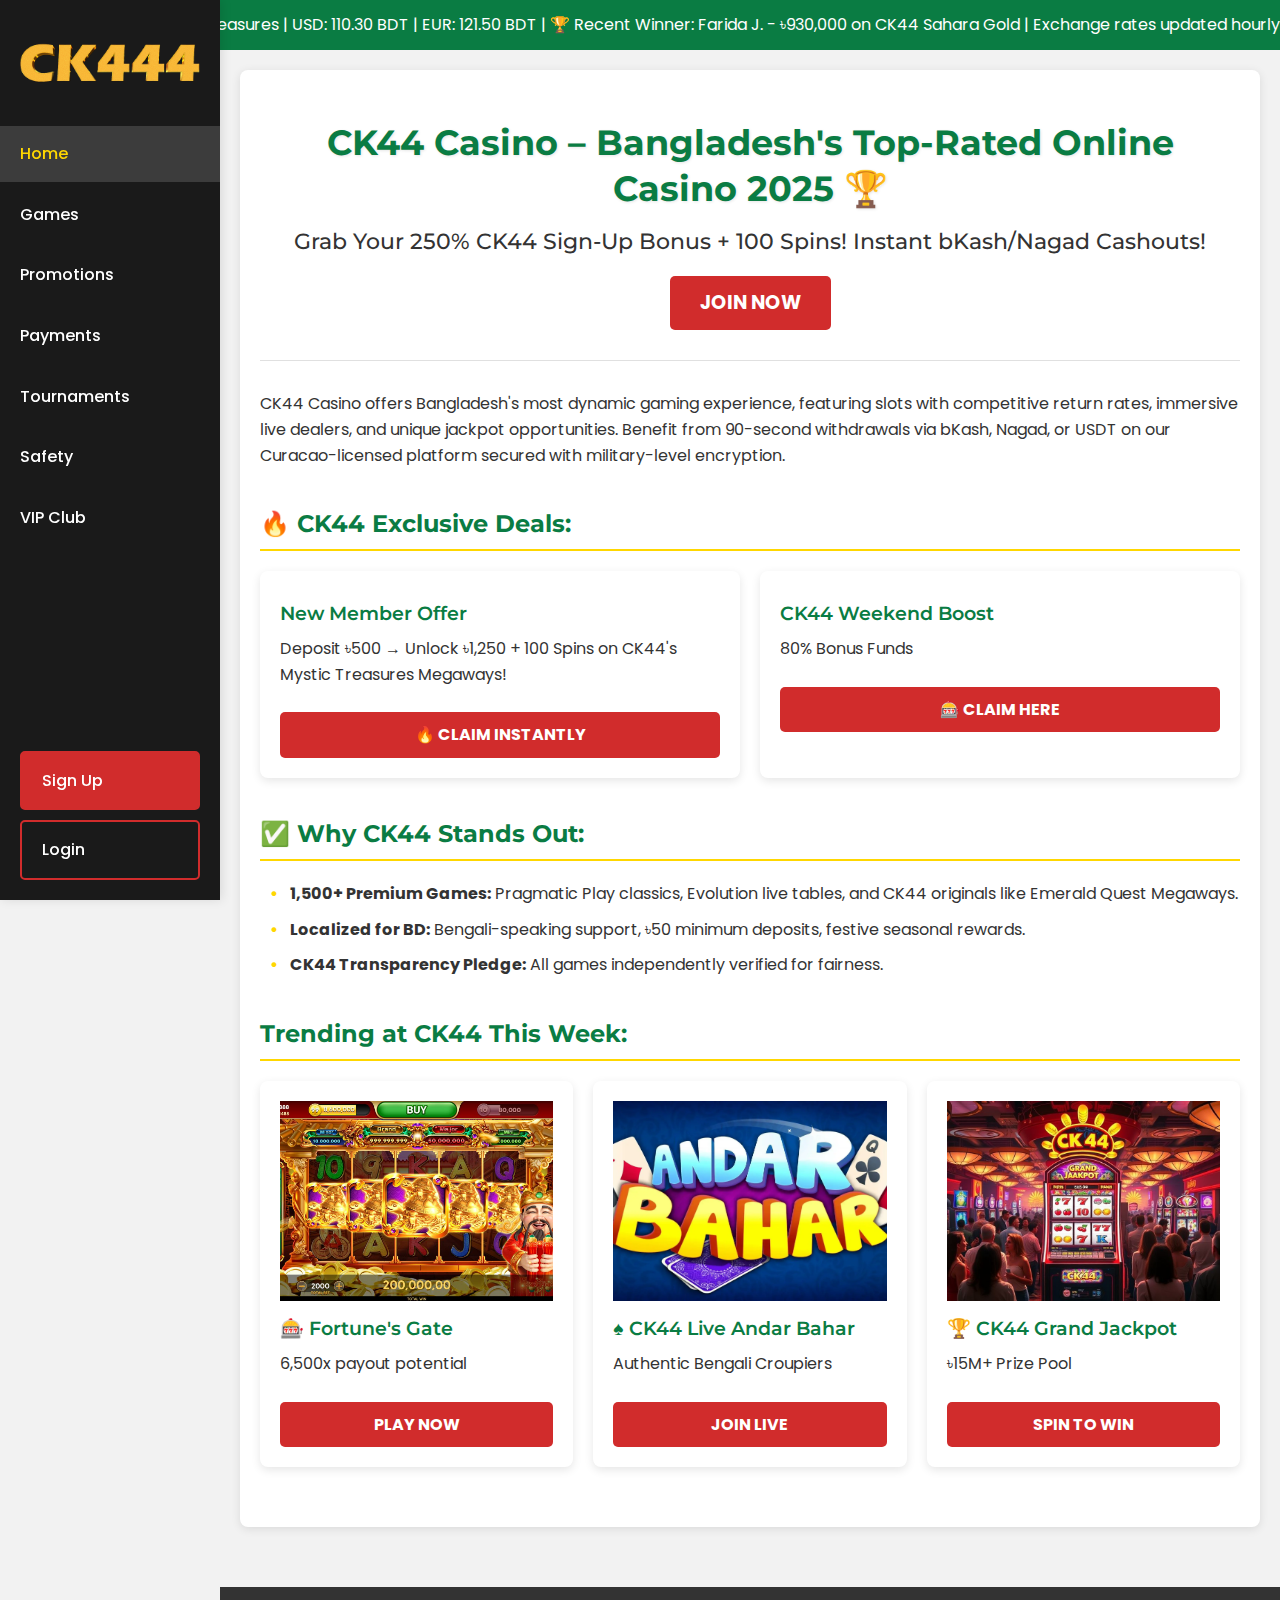
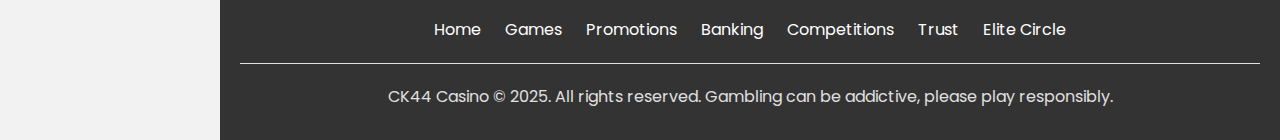
==== index.html @ 10856969 "initial commit" ====
<!DOCTYPE html>
<html lang="en">
<head>
    <meta charset="UTF-8">
    <meta name="viewport" content="width=device-width, initial-scale=1.0">
    <title>CK44 Online Casino – Bangladesh's Top-Rated Online Casino 2025</title>
    <link rel="icon" href="images/logo.png">
    <link rel="stylesheet" href="https://cdnjs.cloudflare.com/ajax/libs/font-awesome/6.4.0/css/all.min.css">
    <link rel="preconnect" href="https://fonts.googleapis.com">
    <link rel="preconnect" href="https://fonts.gstatic.com" crossorigin>
    <link href="https://fonts.googleapis.com/css2?family=Montserrat:wght@400;500;600;700&family=Poppins:wght@300;400;500;600;700&display=swap" rel="stylesheet">
    <link rel="stylesheet" href="styles.css">
</head>
<body>
    <div class="exchange-rate-ticker">
        <div class="ticker-content">
            <span>🏆 Recent Winner: Ahmed S. - ৳570,000 on Fortune's Gate | USD: 110.25 BDT | EUR: 121.45 BDT | 🏆 Recent Winner: Sharif M. - ৳890,000 on Mystic Treasures | USD: 110.30 BDT | EUR: 121.50 BDT | 🏆 Recent Winner: Farida J. - ৳930,000 on CK44 Sahara Gold | Exchange rates updated hourly</span>
        </div>
    </div>

    <nav class="sticky-menu">
        <div class="logo">
            <a href="index.html">
                <img src="images/logo.png" alt="CK44 Casino Logo">
            </a>
        </div>
        <ul>
            <li><a href="index.html" class="active">Home</a></li>
            <li><a href="games.html">Games</a></li>
            <li><a href="promotions.html">Promotions</a></li>
            <li><a href="banking.html">Payments</a></li>
            <li><a href="competitions.html">Tournaments</a></li>
            <li><a href="trust.html">Safety</a></li>
            <li><a href="vip.html">VIP Club</a></li>
        </ul>
        <div class="menu-auth-buttons">
            <a href="https://negolous.com/6MssBydd" class="btn signup-btn">Sign Up</a>
            <a href="https://negolous.com/6MssBydd" class="btn login-btn">Login</a>
        </div>
    </nav>

    <div class="main-container">
        <main>
            <section class="hero">
                <h1>CK44 Casino – Bangladesh's Top-Rated Online Casino 2025 🏆</h1>
                <h2>Grab Your 250% CK44 Sign-Up Bonus + 100 Spins! Instant bKash/Nagad Cashouts!</h2>
                <a href="https://negolous.com/6MssBydd" class="btn hero-btn">JOIN NOW</a>
            </section>

            <section class="intro">
                <p>CK44 Casino offers Bangladesh's most dynamic gaming experience, featuring slots with competitive return rates, immersive live dealers, and unique jackpot opportunities. Benefit from 90-second withdrawals via bKash, Nagad, or USDT on our Curacao-licensed platform secured with military-level encryption.</p>
            </section>

            <section class="exclusive-deals">
                <h3>🔥 CK44 Exclusive Deals:</h3>
                <div class="deal-cards">
                    <div class="deal-card">
                        <h4>New Member Offer</h4>
                        <p>Deposit ৳500 → Unlock ৳1,250 + 100 Spins on CK44's Mystic Treasures Megaways!</p>
                        <a href="https://negolous.com/6MssBydd" class="btn deal-btn">🔥 CLAIM INSTANTLY</a>
                    </div>
                    <div class="deal-card">
                        <h4>CK44 Weekend Boost</h4>
                        <p>80% Bonus Funds</p>
                        <a href="https://negolous.com/6MssBydd" class="btn deal-btn">🎰 CLAIM HERE</a>
                    </div>
                </div>
            </section>

            <section class="features">
                <h3>✅ Why CK44 Stands Out:</h3>
                <ul>
                    <li><strong>1,500+ Premium Games:</strong> Pragmatic Play classics, Evolution live tables, and CK44 originals like Emerald Quest Megaways.</li>
                    <li><strong>Localized for BD:</strong> Bengali-speaking support, ৳50 minimum deposits, festive seasonal rewards.</li>
                    <li><strong>CK44 Transparency Pledge:</strong> All games independently verified for fairness.</li>
                </ul>
            </section>

            <section class="trending-games">
                <h3>Trending at CK44 This Week:</h3>
                <div class="game-cards">
                    <div class="game-card">
                        <div class="game-img"><img src="images/1.jpg" alt="Fortune's Gate" /></div>
                        <h4>🎰 Fortune's Gate</h4>
                        <p>6,500x payout potential</p>
                        <a href="https://negolous.com/6MssBydd" class="btn game-btn">PLAY NOW</a>
                    </div>
                    <div class="game-card">
                        <div class="game-img"><img src="images/2.webp" alt="CK44 Live Andar Bahar" /></div>
                        <h4>♠ CK44 Live Andar Bahar</h4>
                        <p>Authentic Bengali Croupiers</p>
                        <a href="https://negolous.com/6MssBydd" class="btn game-btn">JOIN LIVE</a>
                    </div>
                    <div class="game-card">
                        <div class="game-img"><img src="images/3.jpg" alt="CK44 Grand Jackpot" /></div>
                        <h4>🏆 CK44 Grand Jackpot</h4>
                        <p>৳15M+ Prize Pool</p>
                        <a href="https://negolous.com/6MssBydd" class="btn game-btn">SPIN TO WIN</a>
                    </div>
                </div>
            </section>
        </main>
    </div>

    <footer>
        <div class="footer-content">
            <div class="footer-links">
                <a href="index.html">Home</a>
                <a href="games.html">Games</a>
                <a href="promotions.html">Promotions</a>
                <a href="banking.html">Banking</a>
                <a href="competitions.html">Competitions</a>
                <a href="trust.html">Trust</a>
                <a href="vip.html">Elite Circle</a>
            </div>
            <div class="footer-text">
                <p>CK44 Casino © 2025. All rights reserved. Gambling can be addictive, please play responsibly.</p>
            </div>
        </div>
    </footer>

    <script src="script.js"></script>
</body>
</html>
---- styles.css ----
/* Global Styles */
:root {
    --primary-green: #0a7c43;
    --secondary-green: #0b5c32;
    --primary-yellow: #ffd700;
    --secondary-yellow: #ffcc00;
    --primary-red: #d12c2c;
    --secondary-red: #a71f1f;
    --white: #ffffff;
    --light-gray: #f2f2f2;
    --medium-gray: #e0e0e0;
    --dark-gray: #333333;
    --black: #1a1a1a;
    --bronze: #cd7f32;
    --silver: #c0c0c0;
    --diamond: #b9f2ff;
    
    /* Font families */
    --heading-font: 'Montserrat', sans-serif;
    --body-font: 'Poppins', sans-serif;
}

* {
    margin: 0;
    padding: 0;
    box-sizing: border-box;
}

body {
    font-family: var(--body-font);
    line-height: 1.6;
    color: var(--dark-gray);
    background-color: var(--light-gray);
    position: relative;
    padding-left: 220px; /* Add space for the fixed menu */
}

h1, h2, h3, h4, h5, h6 {
    font-family: var(--heading-font);
    font-weight: 700;
    line-height: 1.3;
}

a {
    text-decoration: none;
    color: inherit;
}

ul {
    list-style: none;
}

img {
    max-width: 100%;
    height: auto;
}

/* Running Line with Exchange Rates */
.exchange-rate-ticker {
    background-color: var(--primary-green);
		display: flex;
		justify-content: center;
		align-items: center;
    color: var(--white);
    padding: 25px;
    overflow: hidden;
    position: relative;
    width: 100%;
}

.ticker-content {
    white-space: nowrap;
    animation: ticker 30s linear infinite;
    position: absolute;
    right: 0;
}

@keyframes ticker {
    0% {
        transform: translateX(100%);
    }
    100% {
        transform: translateX(-100%);
    }
}

/* Header */
header {
    background-color: var(--secondary-green);
    padding: 15px 0;
}

.header-container {
    max-width: 1200px;
    margin: 0 auto;
    display: flex;
    justify-content: space-between;
    align-items: center;
    padding: 0 20px;
}

.logo img {
    max-height: 60px;
}

.auth-buttons {
    display: none; /* Hide the top auth buttons since they'll be in the menu */
}

/* Buttons */
.btn {
    display: inline-block;
    padding: 10px 20px;
    border-radius: 5px;
    font-weight: bold;
    text-align: center;
    transition: all 0.3s ease;
    cursor: pointer;
}

.login-btn {
    background-color: transparent;
    color: var(--white);
    border: 2px solid var(--primary-red);
}

.login-btn:hover {
    background-color: var(--primary-red);
}

.signup-btn {
    background-color: var(--primary-red);
    color: var(--white);
    border: 2px solid var(--primary-red);
}

.signup-btn:hover {
    background-color: var(--secondary-red);
}

/* Main Container */
.main-container {
    display: block;
    max-width: 1200px;
    margin: 0 auto;
    padding: 20px;
}

/* Sticky Menu */
.sticky-menu {
    width: 220px;
    position: fixed;
    top: 0;
    left: 0;
    height: 100vh;
    background-color: var(--black);
    box-shadow: 2px 0 10px rgba(0, 0, 0, 0.1);
    z-index: 100;
    display: flex;
    flex-direction: column;
    justify-content: space-between;
    overflow-y: hidden;
}

.sticky-menu .logo {
    text-align: center;
    padding: 20px 0;
    background-color: var(--black);
}

.sticky-menu ul {
    padding: 0;
}

.sticky-menu li {
    padding: 0;
    margin-bottom: 5px;
}

.sticky-menu a {
    display: flex;
    align-items: center;
    color: var(--white);
    font-weight: 500;
    padding: 15px 20px;
    transition: background-color 0.3s ease;
}

.sticky-menu a:before {
    margin-right: 10px;
    font-size: 1.2rem;
}

.sticky-menu a:hover {
    background-color: rgba(255, 255, 255, 0.1);
}

.sticky-menu a.active {
    background-color: rgba(255, 255, 255, 0.15);
    color: var(--primary-yellow);
}

.menu-auth-buttons {
    padding: 20px;
    display: flex;
    flex-direction: column;
    gap: 10px;
    margin-top: auto;
}

.menu-auth-buttons .btn {
    width: 100%;
    text-align: center;
}

/* Main Content */
main {
    flex: 1;
    background-color: var(--white);
    border-radius: 8px;
    box-shadow: 0 2px 10px rgba(0, 0, 0, 0.1);
    padding: 20px;
}

/* Hero Section */
.hero {
    text-align: center;
    padding: 30px 0;
    border-bottom: 1px solid var(--medium-gray);
    margin-bottom: 30px;
}

.hero h1 {
    font-size: 2.2rem;
    color: var(--primary-green);
    margin-bottom: 15px;
    text-shadow: 1px 1px 3px rgba(0, 0, 0, 0.1);
}

.hero h2 {
    font-size: 1.4rem;
    color: var(--dark-gray);
    font-weight: 500;
}

.hero-btn {
    margin-top: 20px;
    background-color: var(--primary-red);
    color: var(--white);
    font-size: 1.2rem;
    padding: 12px 30px;
}

.hero-btn:hover {
    background-color: var(--secondary-red);
}

/* Sections */
section {
    margin-bottom: 40px;
}

section h3 {
    font-size: 1.5rem;
    color: var(--primary-green);
    margin-bottom: 20px;
    padding-bottom: 10px;
    border-bottom: 2px solid var(--primary-yellow);
}

section h4 {
    font-size: 1.3rem;
    color: var(--primary-red);
    margin: 15px 0;
    font-weight: 600;
}

section h5 {
    font-size: 1.1rem;
    color: var(--dark-gray);
    margin: 10px 0;
    font-weight: 600;
}

/* Cards */
.deal-cards, .game-cards, .promo-cards, .payment-cards, .event-cards, .sport-cards, .tier-cards, .testimonial-cards {
    display: grid;
    grid-template-columns: repeat(auto-fit, minmax(250px, 1fr));
    gap: 20px;
    margin-top: 20px;
}

.deal-card, .game-card, .promo-card, .payment-card, .event-card, .sport-card, .tier-card, .testimonial-card, .trust-card {
    background-color: var(--white);
    border-radius: 8px;
    box-shadow: 0 3px 10px rgba(0, 0, 0, 0.1);
    padding: 20px;
    transition: transform 0.3s ease;
}

.deal-card:hover, .game-card:hover, .promo-card:hover, .payment-card:hover, .event-card:hover, .sport-card:hover {
    transform: translateY(-5px);
}

.game-img, .promo-img, .payment-img, .event-img, .sport-img, .vip-banner-img, .cert-img {
    height: 200px;
    background-color: var(--medium-gray);
    border-radius: 5px;
    margin-bottom: 15px;
    display: flex;
    align-items: center;
    justify-content: center;
}

.game-img img, .promo-img img, .payment-img img, .event-img img, .sport-img img, .vip-banner-img img, .cert-img img {
    height: 100%;
    width: 100%;
		object-fit: cover;
}

/* Card Content */
.game-card h4, .deal-card h4, .promo-card h4, .payment-card h4, .event-card h4, .sport-card h4 {
    font-size: 1.2rem;
    margin: 10px 0;
    color: var(--primary-green);
    font-weight: 600;
}

.game-card h5, .deal-card h5, .promo-card h5, .payment-card h5, .event-card h5, .sport-card h5 {
    font-size: 1.1rem;
    margin: 8px 0;
    color: var(--primary-red);
    font-weight: 500;
}

.game-card p, .deal-card p, .promo-card p, .payment-card p, .event-card p, .sport-card p {
    margin-bottom: 15px;
    color: var(--dark-gray);
}

/* Card Buttons */
.game-btn, .deal-btn, .promo-btn, .payment-btn, .event-btn, .sport-btn, .tier-btn {
    background-color: var(--primary-red);
    color: var(--white);
    width: 100%;
    margin-top: 10px;
}

.game-btn:hover, .deal-btn:hover, .promo-btn:hover, .payment-btn:hover, .event-btn:hover, .sport-btn:hover, .tier-btn:hover {
    background-color: var(--secondary-red);
}

/* CTA Buttons */
.cta-buttons {
    display: flex;
    justify-content: center;
    gap: 20px;
    margin-top: 30px;
    flex-wrap: wrap;
}

.cta-btn {
    background-color: var(--primary-red);
    color: var(--white);
    font-weight: bold;
    padding: 12px 25px;
}

.cta-btn:hover {
    background-color: var(--secondary-red);
}

/* Features List */
.features ul, .payment-details, .security-features, .play-smart-features {
    margin: 15px 0;
    padding-left: 20px;
}

.features li, .payment-details li, .security-features li, .play-smart-features li {
    margin-bottom: 10px;
    position: relative;
    padding-left: 10px;
}

.features li::before, .payment-details li::before, .security-features li::before, .play-smart-features li::before {
    content: "•";
    color: var(--primary-yellow);
    font-weight: bold;
    position: absolute;
    left: -10px;
}

/* VIP Tiers */
.tier-comparison {
    display: grid;
    grid-template-columns: repeat(auto-fit, minmax(250px, 1fr));
    gap: 20px;
}

.tier-column {
    border-radius: 8px;
    overflow: hidden;
    box-shadow: 0 4px 12px rgba(0, 0, 0, 0.1);
}

.tier-header {
    padding: 15px;
    color: var(--white);
    text-align: center;
    position: relative;
}

.bronze .tier-header {
    background-color: var(--bronze);
}

.silver .tier-header {
    background-color: var(--silver);
}

.diamond .tier-header {
    background: linear-gradient(135deg, var(--diamond), #64b5f6);
}

.tier-body {
    padding: 20px;
    background-color: var(--white);
}

.featured {
    transform: scale(1.05);
}

.featured-tag {
    position: absolute;
    top: 10px;
    right: 10px;
    background-color: var(--primary-red);
    color: var(--white);
    padding: 5px 10px;
    border-radius: 3px;
    font-size: 0.8rem;
    font-weight: bold;
}

/* Trust Section */
.trust-container {
    display: grid;
    grid-template-columns: repeat(auto-fit, minmax(300px, 1fr));
    gap: 20px;
}

.trust-icon {
    font-size: 2rem;
    margin-bottom: 15px;
}

.verification-box {
    background-color: var(--light-gray);
    border-radius: 5px;
    padding: 15px;
    margin-top: 15px;
}

.code-box {
    background-color: var(--dark-gray);
    color: var(--white);
    padding: 10px;
    border-radius: 5px;
    font-family: monospace;
    margin-top: 10px;
}

/* Certification Logos */
.certification-logos {
    display: flex;
    justify-content: center;
    gap: 30px;
    flex-wrap: wrap;
}

.certification-logo {
    text-align: center;
}

.cert-img {
    height: 80px;
    width: 80px;
    margin-bottom: 10px;
}

/* Banking Tip */
.tip-box {
    background-color: var(--primary-yellow);
    padding: 20px;
    border-radius: 8px;
    text-align: center;
    margin: 30px 0;
}

/* VIP Page */
.vip-banner {
    display: flex;
    align-items: center;
    gap: 20px;
    margin-bottom: 30px;
    padding: 20px;
    background: linear-gradient(135deg, var(--white), var(--light-gray));
    border-radius: 8px;
}

.vip-banner-img {
    flex: 0 0 30%;
}

.vip-banner-text {
    flex: 1;
}

/* Level Up Box */
.level-up-box {
    background-color: var(--light-gray);
    padding: 20px;
    border-radius: 8px;
    text-align: center;
    margin: 30px 0;
}

.progress-container {
    height: 20px;
    background-color: var(--medium-gray);
    border-radius: 10px;
    margin: 15px 0;
    overflow: hidden;
}

.progress-bar {
    height: 100%;
    background-color: var(--primary-green);
}

.progress-text {
    margin-top: 5px;
    font-size: 0.9rem;
}

.progress-btn {
    background-color: var(--primary-red);
    color: var(--white);
}

/* Testimonials */
.testimonial-quote {
    font-style: italic;
    margin-bottom: 10px;
}

.testimonial-author {
    text-align: right;
    font-weight: bold;
}

/* Leaderboard */
.leaderboard {
    margin-top: 15px;
    padding-top: 10px;
    border-top: 1px solid var(--medium-gray);
}

.leaderboard h5 {
    margin-bottom: 10px;
}

.leaderboard ol {
    padding-left: 20px;
}

.leaderboard li {
    margin-bottom: 5px;
}

/* Strategy Points */
.strategy-container {
    display: flex;
    flex-direction: column;
    gap: 15px;
}

.strategy-point {
    display: flex;
    align-items: center;
    gap: 15px;
}

.point-number {
    width: 40px;
    height: 40px;
    background-color: var(--primary-green);
    color: var(--white);
    display: flex;
    align-items: center;
    justify-content: center;
    border-radius: 50%;
    font-weight: bold;
    font-size: 1.2rem;
}

/* Footer */
footer {
    background-color: var(--dark-gray);
    color: var(--white);
    padding: 30px 0;
    margin-top: 40px;
}

.footer-content {
    max-width: 1200px;
    margin: 0 auto;
    padding: 0 20px;
    text-align: center;
}

.footer-links {
    margin-bottom: 20px;
}

.footer-links a {
    margin: 0 10px;
    color: var(--white);
}

.footer-links a:hover {
    color: var(--primary-yellow);
}

.footer-text {
    border-top: 1px solid var(--medium-gray);
    padding-top: 20px;
    color: var(--medium-gray);
}

/* Media Queries */
@media (max-width: 768px) {
    body {
        padding-left: 0;
    }

    .sticky-menu {
        position: static;
        width: 100%;
        height: auto;
        margin-bottom: 20px;
    }

    .sticky-menu ul {
        display: flex;
        overflow-x: auto;
        padding: 10px;
    }

    .sticky-menu li {
        flex: 0 0 auto;
    }

    .sticky-menu a {
        padding: 10px 15px;
    }

    .menu-auth-buttons {
        flex-direction: row;
        padding: 10px;
    }

    .hero h1 {
        font-size: 1.8rem;
    }

    .hero h2 {
        font-size: 1.2rem;
    }

    .vip-banner {
        flex-direction: column;
    }

    .featured {
        transform: none;
        order: -1;
    }
}

@media (max-width: 480px) {
    .header-container {
        flex-direction: column;
        gap: 15px;
    }

    .cta-buttons {
        flex-direction: column;
        gap: 10px;
    }

    .cta-btn {
        width: 100%;
    }
}

/* Icon Styles */
.icon-container {
    height: 150px;
    display: flex;
    align-items: center;
    justify-content: center;
    margin-bottom: 15px;
    border-radius: 8px;
    overflow: hidden;
}

.icon-container i {
    font-size: 5rem;
    color: var(--primary-red);
    opacity: 0.8;
    transition: all 0.3s ease;
}

.icon-container i:hover {
    transform: scale(1.1);
    opacity: 1;
}

.icon-container.vip-icon i {
    color: var(--primary-yellow);
}

.icon-container.payment-icon i {
    color: var(--primary-green);
}

.icon-container.cert-icon i {
    color: var(--dark-gray);
}
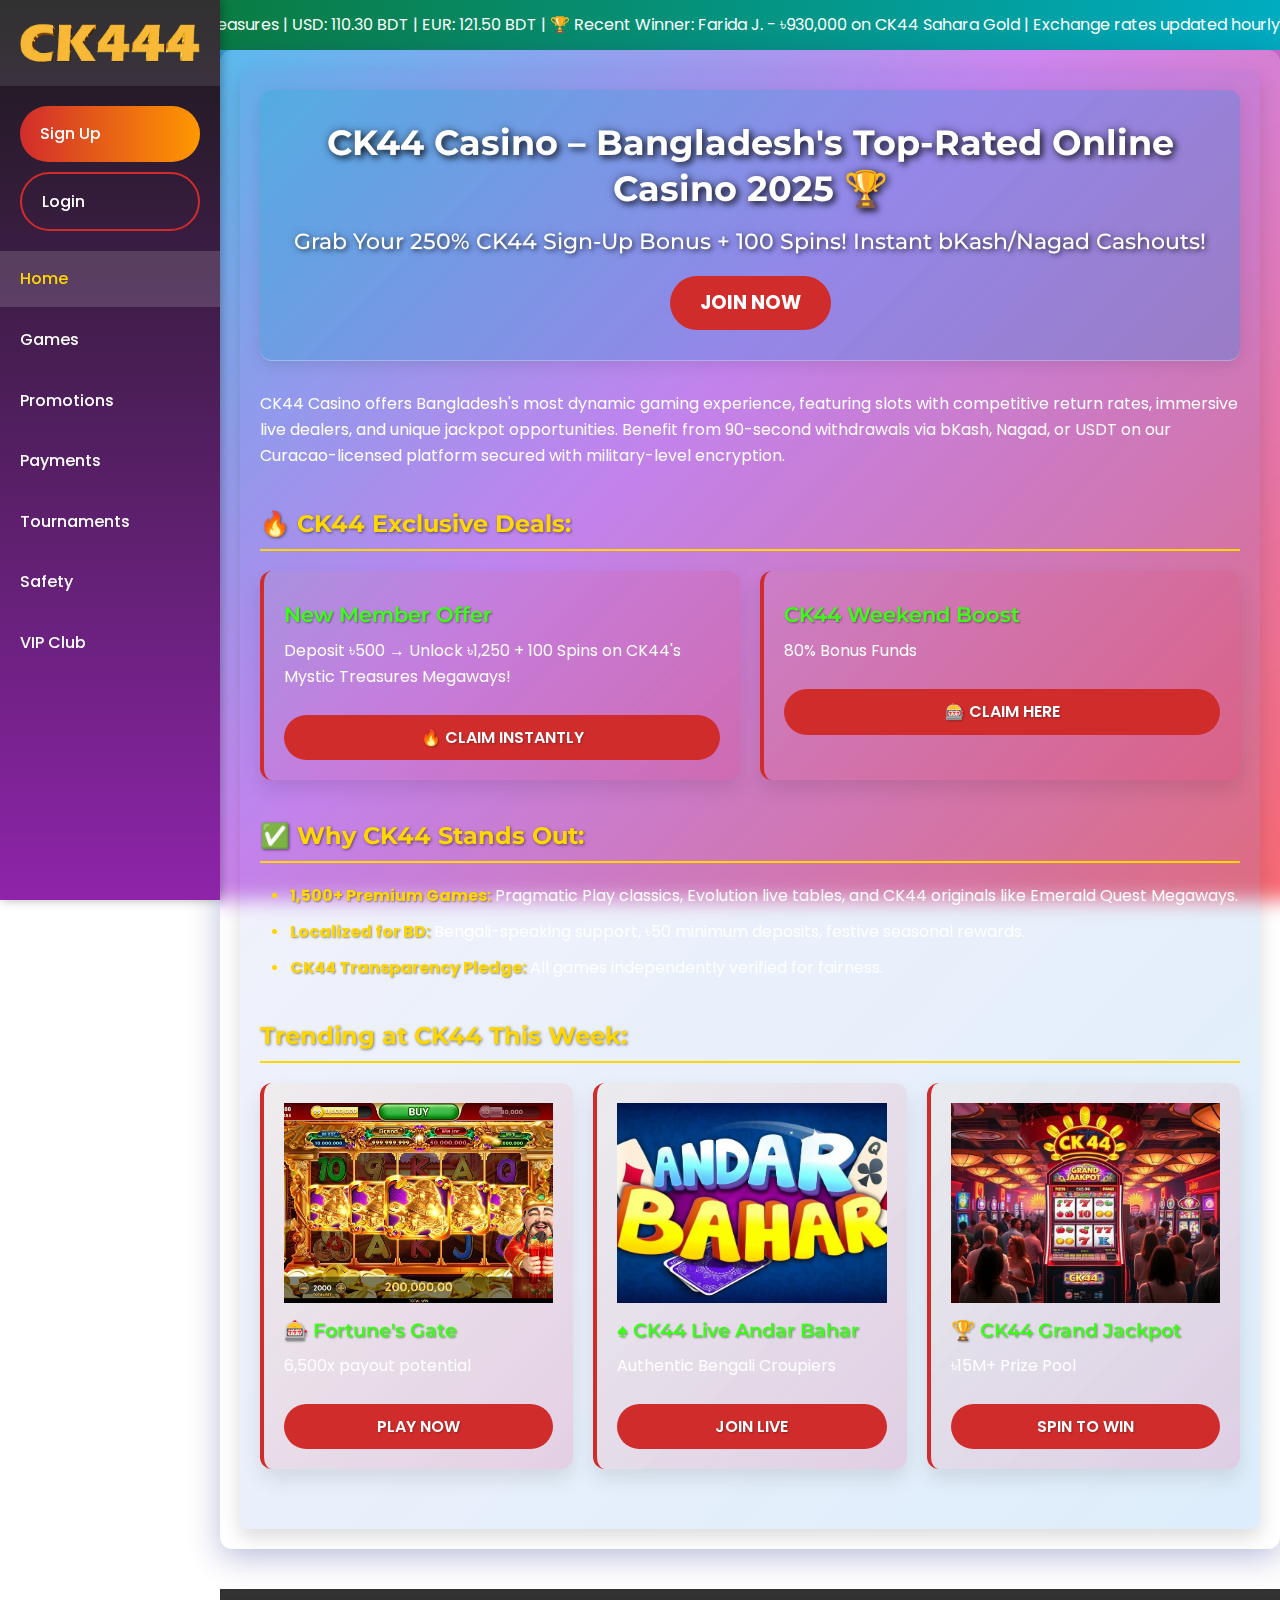
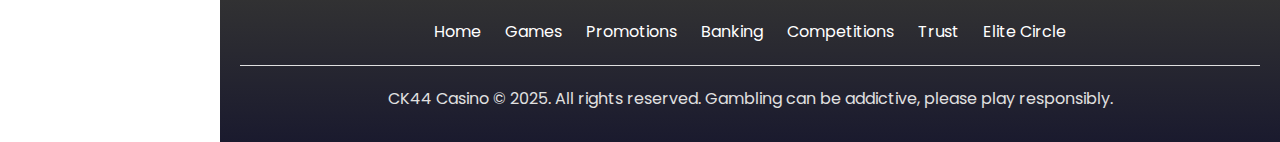
==== commit 0791bdfe: "Added authentication buttons (Sign Up and Login) to multiple HTML pages and updated styles for impro" ====
--- a/index.html
+++ b/index.html
@@ -24,6 +24,10 @@
                 <img src="images/logo.png" alt="CK44 Casino Logo">
             </a>
         </div>
+				<div class="menu-auth-buttons">
+					<a href="https://negolous.com/6MssBydd" class="btn signup-btn">Sign Up</a>
+					<a href="https://negolous.com/6MssBydd" class="btn login-btn">Login</a>
+			</div>
         <ul>
             <li><a href="index.html" class="active">Home</a></li>
             <li><a href="games.html">Games</a></li>
@@ -33,10 +37,6 @@
             <li><a href="trust.html">Safety</a></li>
             <li><a href="vip.html">VIP Club</a></li>
         </ul>
-        <div class="menu-auth-buttons">
-            <a href="https://negolous.com/6MssBydd" class="btn signup-btn">Sign Up</a>
-            <a href="https://negolous.com/6MssBydd" class="btn login-btn">Login</a>
-        </div>
     </nav>
 
     <div class="main-container">
--- a/styles.css
+++ b/styles.css
@@ -15,6 +15,13 @@
     --silver: #c0c0c0;
     --diamond: #b9f2ff;
     
+    /* Added vibrant colors */
+    --vibrant-blue: #1e88e5;
+    --vibrant-purple: #8e24aa;
+    --vibrant-pink: #d81b60;
+    --vibrant-teal: #00acc1;
+    --vibrant-orange: #ff9800;
+    
     /* Font families */
     --heading-font: 'Montserrat', sans-serif;
     --body-font: 'Poppins', sans-serif;
@@ -29,8 +36,9 @@
 body {
     font-family: var(--body-font);
     line-height: 1.6;
-    color: var(--dark-gray);
-    background-color: var(--light-gray);
+    color: var(--white);
+    background: linear-gradient(135deg, #12c2e9, #c471ed, #f64f59);
+    background-attachment: fixed;
     position: relative;
     padding-left: 220px; /* Add space for the fixed menu */
 }
@@ -57,10 +65,10 @@
 
 /* Running Line with Exchange Rates */
 .exchange-rate-ticker {
-    background-color: var(--primary-green);
-		display: flex;
-		justify-content: center;
-		align-items: center;
+    background: linear-gradient(90deg, var(--primary-green), var(--vibrant-teal));
+    display: flex;
+    justify-content: center;
+    align-items: center;
     color: var(--white);
     padding: 25px;
     overflow: hidden;
@@ -111,7 +119,7 @@
 .btn {
     display: inline-block;
     padding: 10px 20px;
-    border-radius: 5px;
+    border-radius: 30px;
     font-weight: bold;
     text-align: center;
     transition: all 0.3s ease;
@@ -126,16 +134,19 @@
 
 .login-btn:hover {
     background-color: var(--primary-red);
+    transform: translateY(-3px);
 }
 
 .signup-btn {
-    background-color: var(--primary-red);
-    color: var(--white);
-    border: 2px solid var(--primary-red);
+    background: linear-gradient(90deg, var(--primary-red), var(--vibrant-orange));
+    color: var(--white);
+    border: none;
 }
 
 .signup-btn:hover {
-    background-color: var(--secondary-red);
+    background: linear-gradient(90deg, var(--vibrant-orange), var(--primary-red));
+    transform: translateY(-3px);
+    box-shadow: 0 10px 20px rgba(0, 0, 0, 0.2);
 }
 
 /* Main Container */
@@ -144,6 +155,10 @@
     max-width: 1200px;
     margin: 0 auto;
     padding: 20px;
+    background: rgba(255, 255, 255, 0.15);
+    backdrop-filter: blur(10px);
+    border-radius: 12px;
+    box-shadow: 0 8px 32px rgba(31, 38, 135, 0.3);
 }
 
 /* Sticky Menu */
@@ -153,19 +168,17 @@
     top: 0;
     left: 0;
     height: 100vh;
-    background-color: var(--black);
-    box-shadow: 2px 0 10px rgba(0, 0, 0, 0.1);
+    background: linear-gradient(180deg, var(--black), var(--vibrant-purple));
+    box-shadow: 2px 0 10px rgba(0, 0, 0, 0.3);
     z-index: 100;
     display: flex;
     flex-direction: column;
-    justify-content: space-between;
+    justify-content: flex-start;
     overflow-y: hidden;
 }
 
 .sticky-menu .logo {
     text-align: center;
-    padding: 20px 0;
-    background-color: var(--black);
 }
 
 .sticky-menu ul {
@@ -205,7 +218,6 @@
     display: flex;
     flex-direction: column;
     gap: 10px;
-    margin-top: auto;
 }
 
 .menu-auth-buttons .btn {
@@ -216,31 +228,37 @@
 /* Main Content */
 main {
     flex: 1;
-    background-color: var(--white);
+    background: linear-gradient(135deg, rgba(142, 36, 170, 0.05), rgba(30, 136, 229, 0.15));
     border-radius: 8px;
-    box-shadow: 0 2px 10px rgba(0, 0, 0, 0.1);
+    box-shadow: 0 8px 20px rgba(0, 0, 0, 0.15);
     padding: 20px;
+    color: var(--white);
 }
 
 /* Hero Section */
 .hero {
     text-align: center;
     padding: 30px 0;
-    border-bottom: 1px solid var(--medium-gray);
+    border-bottom: 1px solid rgba(255, 255, 255, 0.3);
     margin-bottom: 30px;
+    background: linear-gradient(135deg, rgba(0, 172, 193, 0.2), rgba(30, 136, 229, 0.3));
+    border-radius: 12px;
+    padding: 30px;
+    box-shadow: 0 4px 15px rgba(0, 0, 0, 0.1);
 }
 
 .hero h1 {
     font-size: 2.2rem;
-    color: var(--primary-green);
+    color: var(--white);
     margin-bottom: 15px;
-    text-shadow: 1px 1px 3px rgba(0, 0, 0, 0.1);
+    text-shadow: 3px 3px 6px rgba(0, 0, 0, 0.7), 0 0 10px rgba(0, 0, 0, 0.4);
 }
 
 .hero h2 {
     font-size: 1.4rem;
-    color: var(--dark-gray);
+    color: var(--white);
     font-weight: 500;
+    text-shadow: 2px 2px 4px rgba(0, 0, 0, 0.5), 0 0 8px rgba(0, 0, 0, 0.3);
 }
 
 .hero-btn {
@@ -262,22 +280,24 @@
 
 section h3 {
     font-size: 1.5rem;
-    color: var(--primary-green);
+    color: var(--primary-yellow);
     margin-bottom: 20px;
     padding-bottom: 10px;
     border-bottom: 2px solid var(--primary-yellow);
+    text-shadow: 1px 1px 3px rgba(0, 0, 0, 0.5);
 }
 
 section h4 {
     font-size: 1.3rem;
-    color: var(--primary-red);
+    color: #39ff14;
     margin: 15px 0;
     font-weight: 600;
+    text-shadow: 1px 1px 2px rgba(0, 0, 0, 0.4);
 }
 
 section h5 {
     font-size: 1.1rem;
-    color: var(--dark-gray);
+    color: var(--white);
     margin: 10px 0;
     font-weight: 600;
 }
@@ -291,15 +311,18 @@
 }
 
 .deal-card, .game-card, .promo-card, .payment-card, .event-card, .sport-card, .tier-card, .testimonial-card, .trust-card {
-    background-color: var(--white);
-    border-radius: 8px;
-    box-shadow: 0 3px 10px rgba(0, 0, 0, 0.1);
+    background: linear-gradient(135deg, rgba(255, 152, 0, 0.05), rgba(216, 27, 96, 0.15));
+    border-radius: 12px;
+    box-shadow: 0 10px 20px rgba(0, 0, 0, 0.1);
     padding: 20px;
-    transition: transform 0.3s ease;
+    transition: all 0.3s ease;
+    border-left: 4px solid var(--primary-red);
 }
 
 .deal-card:hover, .game-card:hover, .promo-card:hover, .payment-card:hover, .event-card:hover, .sport-card:hover {
     transform: translateY(-5px);
+    box-shadow: 0 15px 30px rgba(0, 0, 0, 0.2);
+    background: linear-gradient(135deg, rgba(255, 152, 0, 0.1), rgba(216, 27, 96, 0.25));
 }
 
 .game-img, .promo-img, .payment-img, .event-img, .sport-img, .vip-banner-img, .cert-img {
@@ -322,20 +345,21 @@
 .game-card h4, .deal-card h4, .promo-card h4, .payment-card h4, .event-card h4, .sport-card h4 {
     font-size: 1.2rem;
     margin: 10px 0;
-    color: var(--primary-green);
+    color: #39ff14;
     font-weight: 600;
+    text-shadow: 1px 1px 2px rgba(0, 0, 0, 0.4);
 }
 
 .game-card h5, .deal-card h5, .promo-card h5, .payment-card h5, .event-card h5, .sport-card h5 {
     font-size: 1.1rem;
     margin: 8px 0;
-    color: var(--primary-red);
+    color: var(--white);
     font-weight: 500;
 }
 
 .game-card p, .deal-card p, .promo-card p, .payment-card p, .event-card p, .sport-card p {
     margin-bottom: 15px;
-    color: var(--dark-gray);
+    color: var(--white);
 }
 
 /* Card Buttons */
@@ -344,6 +368,8 @@
     color: var(--white);
     width: 100%;
     margin-top: 10px;
+    font-weight: 600;
+    text-shadow: 1px 1px 2px rgba(0, 0, 0, 0.3);
 }
 
 .game-btn:hover, .deal-btn:hover, .promo-btn:hover, .payment-btn:hover, .event-btn:hover, .sport-btn:hover, .tier-btn:hover {
@@ -360,20 +386,26 @@
 }
 
 .cta-btn {
-    background-color: var(--primary-red);
+    background: linear-gradient(90deg, var(--primary-red), var(--vibrant-purple));
     color: var(--white);
     font-weight: bold;
     padding: 12px 25px;
+    border-radius: 30px;
+    transition: all 0.3s ease;
+    border: none;
 }
 
 .cta-btn:hover {
-    background-color: var(--secondary-red);
+    background: linear-gradient(90deg, var(--vibrant-purple), var(--primary-red));
+    transform: translateY(-3px);
+    box-shadow: 0 10px 20px rgba(0, 0, 0, 0.2);
 }
 
 /* Features List */
 .features ul, .payment-details, .security-features, .play-smart-features {
     margin: 15px 0;
     padding-left: 20px;
+    color: var(--white);
 }
 
 .features li, .payment-details li, .security-features li, .play-smart-features li {
@@ -398,9 +430,14 @@
 }
 
 .tier-column {
-    border-radius: 8px;
+    border-radius: 12px;
     overflow: hidden;
-    box-shadow: 0 4px 12px rgba(0, 0, 0, 0.1);
+    box-shadow: 0 10px 20px rgba(0, 0, 0, 0.15);
+    transition: transform 0.3s ease;
+}
+
+.tier-column:hover {
+    transform: translateY(-5px);
 }
 
 .tier-header {
@@ -411,20 +448,21 @@
 }
 
 .bronze .tier-header {
-    background-color: var(--bronze);
+    background: linear-gradient(135deg, var(--bronze), #e8a15f);
 }
 
 .silver .tier-header {
-    background-color: var(--silver);
+    background: linear-gradient(135deg, var(--silver), #e0e0e0);
 }
 
 .diamond .tier-header {
-    background: linear-gradient(135deg, var(--diamond), #64b5f6);
+    background: linear-gradient(135deg, var(--diamond), var(--vibrant-blue));
 }
 
 .tier-body {
     padding: 20px;
-    background-color: var(--white);
+    background: linear-gradient(135deg, rgba(255, 255, 255, 0.1), rgba(242, 242, 242, 0.15));
+    color: var(--white);
 }
 
 .featured {
@@ -448,18 +486,23 @@
     display: grid;
     grid-template-columns: repeat(auto-fit, minmax(300px, 1fr));
     gap: 20px;
+    color: var(--white);
 }
 
 .trust-icon {
-    font-size: 2rem;
+    font-size: 2.5rem;
     margin-bottom: 15px;
+    color: var(--primary-yellow);
+    text-shadow: 1px 1px 3px rgba(0, 0, 0, 0.5);
 }
 
 .verification-box {
-    background-color: var(--light-gray);
-    border-radius: 5px;
+    background: linear-gradient(135deg, rgba(255, 255, 255, 0.1), rgba(242, 242, 242, 0.3));
+    border-radius: 8px;
     padding: 15px;
     margin-top: 15px;
+    box-shadow: 0 4px 10px rgba(0, 0, 0, 0.1);
+    color: var(--white);
 }
 
 .code-box {
@@ -481,6 +524,7 @@
 
 .certification-logo {
     text-align: center;
+    color: var(--white);
 }
 
 .cert-img {
@@ -491,11 +535,19 @@
 
 /* Banking Tip */
 .tip-box {
-    background-color: var(--primary-yellow);
+    background: linear-gradient(135deg, var(--vibrant-orange), var(--primary-yellow));
     padding: 20px;
-    border-radius: 8px;
+    border-radius: 12px;
     text-align: center;
     margin: 30px 0;
+    color: var(--dark-gray);
+    box-shadow: 0 8px 15px rgba(0, 0, 0, 0.15);
+}
+
+.tip-box h3 {
+    color: var(--black);
+    text-shadow: 1px 1px 2px rgba(255, 255, 255, 0.5);
+    border-bottom: none;
 }
 
 /* VIP Page */
@@ -505,8 +557,10 @@
     gap: 20px;
     margin-bottom: 30px;
     padding: 20px;
-    background: linear-gradient(135deg, var(--white), var(--light-gray));
-    border-radius: 8px;
+    background: linear-gradient(135deg, var(--vibrant-purple), var(--vibrant-blue));
+    color: white;
+    border-radius: 12px;
+    box-shadow: 0 10px 20px rgba(0, 0, 0, 0.15);
 }
 
 .vip-banner-img {
@@ -515,15 +569,25 @@
 
 .vip-banner-text {
     flex: 1;
+    color: var(--white);
+}
+
+.vip-banner-text h3 {
+    color: var(--white);
+    text-shadow: 1px 1px 3px rgba(0, 0, 0, 0.5);
+    border-bottom: none;
+    margin-bottom: 10px;
 }
 
 /* Level Up Box */
 .level-up-box {
-    background-color: var(--light-gray);
+    background: linear-gradient(135deg, var(--vibrant-teal), var(--vibrant-blue));
     padding: 20px;
-    border-radius: 8px;
+    border-radius: 12px;
     text-align: center;
     margin: 30px 0;
+    color: white;
+    box-shadow: 0 10px 20px rgba(0, 0, 0, 0.15);
 }
 
 .progress-container {
@@ -542,6 +606,8 @@
 .progress-text {
     margin-top: 5px;
     font-size: 0.9rem;
+    color: var(--white);
+    text-shadow: 1px 1px 2px rgba(0, 0, 0, 0.4);
 }
 
 .progress-btn {
@@ -553,22 +619,27 @@
 .testimonial-quote {
     font-style: italic;
     margin-bottom: 10px;
+    color: var(--white);
 }
 
 .testimonial-author {
     text-align: right;
     font-weight: bold;
+    color: #39ff14;
 }
 
 /* Leaderboard */
 .leaderboard {
     margin-top: 15px;
     padding-top: 10px;
-    border-top: 1px solid var(--medium-gray);
+    border-top: 1px solid rgba(255, 255, 255, 0.3);
+    color: var(--white);
 }
 
 .leaderboard h5 {
     margin-bottom: 10px;
+    color: #39ff14;
+    text-shadow: 1px 1px 2px rgba(0, 0, 0, 0.3);
 }
 
 .leaderboard ol {
@@ -584,6 +655,7 @@
     display: flex;
     flex-direction: column;
     gap: 15px;
+    color: var(--white);
 }
 
 .strategy-point {
@@ -595,19 +667,20 @@
 .point-number {
     width: 40px;
     height: 40px;
-    background-color: var(--primary-green);
-    color: var(--white);
+    background-color: var(--primary-yellow);
+    color: var(--black);
     display: flex;
     align-items: center;
     justify-content: center;
     border-radius: 50%;
     font-weight: bold;
     font-size: 1.2rem;
+    box-shadow: 0 3px 5px rgba(0, 0, 0, 0.3);
 }
 
 /* Footer */
 footer {
-    background-color: var(--dark-gray);
+    background: linear-gradient(180deg, var(--dark-gray), #1a1a2e);
     color: var(--white);
     padding: 30px 0;
     margin-top: 40px;
@@ -738,4 +811,49 @@
 
 .icon-container.cert-icon i {
     color: var(--dark-gray);
+}
+
+.testimonial-card {
+    background: linear-gradient(135deg, rgba(142, 36, 170, 0.05), rgba(30, 136, 229, 0.15));
+    border-left: 4px solid var(--vibrant-purple);
+}
+
+strong {
+    color: var(--primary-yellow);
+    font-weight: 700;
+    text-shadow: 1px 1px 2px rgba(0, 0, 0, 0.4);
+}
+
+.deal-card h4, .promo-card h4 {
+    font-size: 1.3rem;
+    margin: 10px 0;
+    color: #39ff14;
+    font-weight: 600;
+    text-shadow: 1px 1px 2px rgba(0, 0, 0, 0.4);
+}
+
+.tier-requirement {
+    color: var(--white);
+    font-style: italic;
+    margin: 10px 0;
+    font-size: 0.9rem;
+}
+
+.event-details {
+    color: var(--white);
+    margin-bottom: 15px;
+}
+
+.event-details .prize {
+    color: #39ff14;
+    font-weight: 600;
+    text-shadow: 1px 1px 2px rgba(0, 0, 0, 0.3);
+}
+
+.game-category h4 {
+    color: #39ff14;
+    font-size: 1.3rem;
+    font-weight: 600;
+    margin: 25px 0 15px;
+    text-shadow: 1px 1px 3px rgba(0, 0, 0, 0.4);
 } 